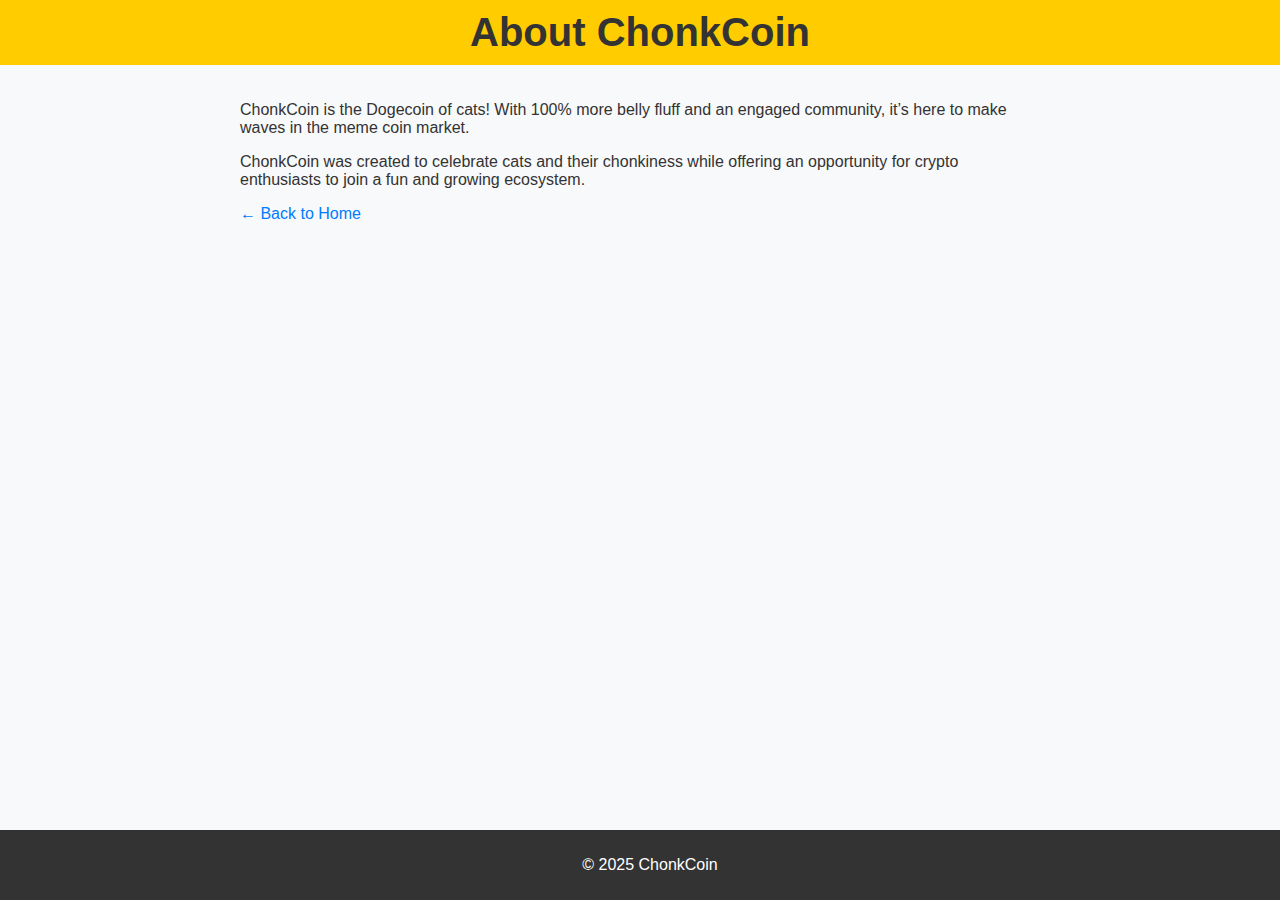
==== about.html @ bee0b77c "Create about.html" ====
<!DOCTYPE html>
<html lang="en">
<head>
    <meta charset="UTF-8">
    <meta name="viewport" content="width=device-width, initial-scale=1.0">
    <title>About ChonkCoin</title>
    <link rel="stylesheet" href="style.css">
</head>
<body>
    <header>
        <h1>About ChonkCoin</h1>
    </header>
    <section>
        <p>ChonkCoin is the Dogecoin of cats! With 100% more belly fluff and an engaged community, it’s here to make waves in the meme coin market.</p>
        <p>ChonkCoin was created to celebrate cats and their chonkiness while offering an opportunity for crypto enthusiasts to join a fun and growing ecosystem.</p>
        <a href="index.html">← Back to Home</a>
    </section>
    <footer>
        <p>&copy; 2025 ChonkCoin</p>
    </footer>
</body>
</html>
---- style.css ----
body {
    font-family: Arial, sans-serif;
    margin: 0;
    padding: 0;
    background-color: #f8f9fa;
    color: #333;
}

header {
    background-color: #ffcc00;
    padding: 10px;
    text-align: center;
}

header h1 {
    margin: 0;
    font-size: 2.5rem;
    color: #333;
}

section {
    padding: 20px;
    max-width: 800px;
    margin: 0 auto;
}

a {
    color: #007bff;
    text-decoration: none;
}

a:hover {
    text-decoration: underline;
}

footer {
    background-color: #333;
    color: #fff;
    text-align: center;
    padding: 10px;
    position: fixed;
    bottom: 0;
    width: 100%;
}
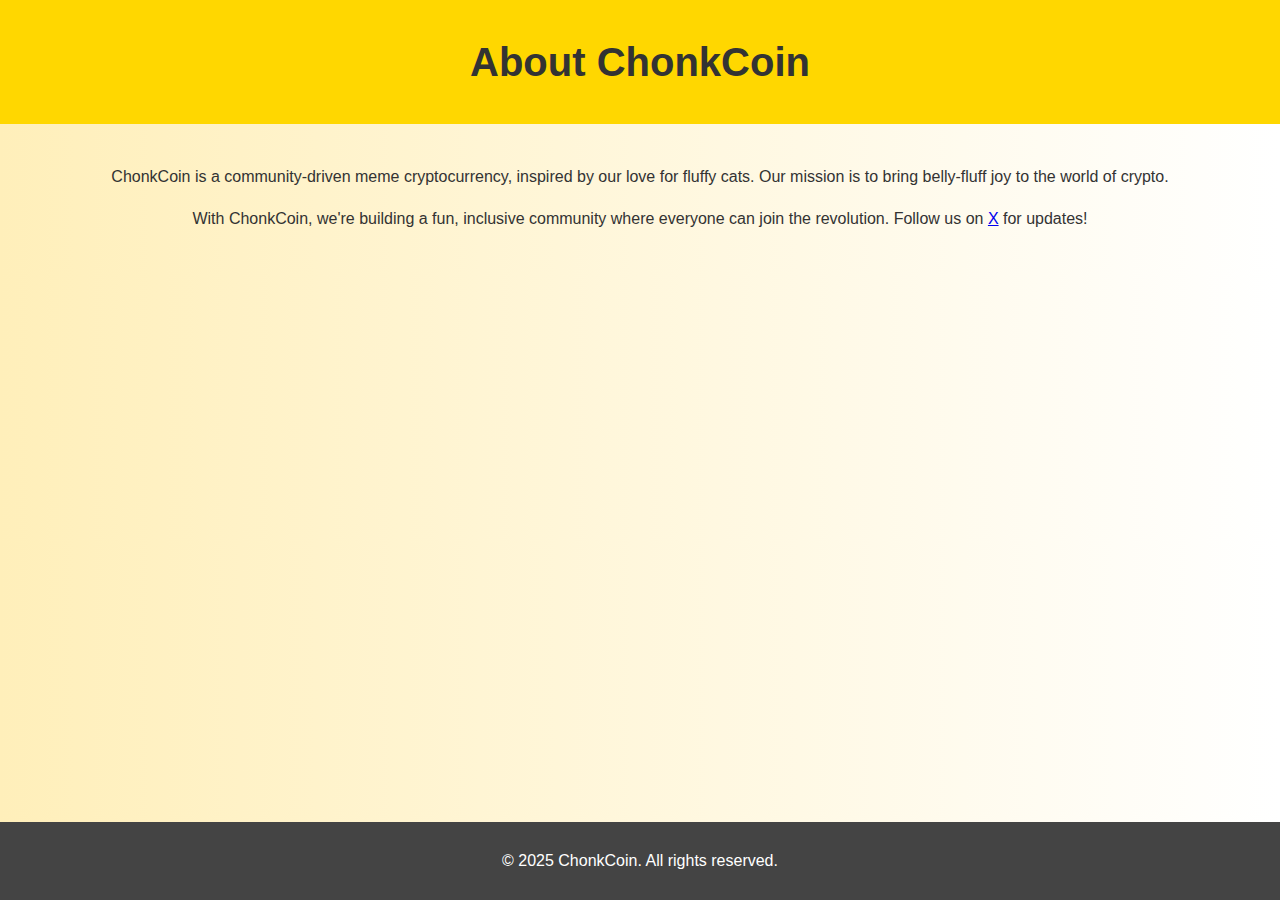
==== commit ae688377: "Update about.html" ====
--- a/about.html
+++ b/about.html
@@ -3,6 +3,7 @@
 <head>
     <meta charset="UTF-8">
     <meta name="viewport" content="width=device-width, initial-scale=1.0">
+    <meta name="description" content="Learn more about ChonkCoin, the meme cryptocurrency inspired by cats.">
     <title>About ChonkCoin</title>
     <link rel="stylesheet" href="style.css">
 </head>
@@ -10,13 +11,14 @@
     <header>
         <h1>About ChonkCoin</h1>
     </header>
-    <section>
-        <p>ChonkCoin is the Dogecoin of cats! With 100% more belly fluff and an engaged community, it’s here to make waves in the meme coin market.</p>
-        <p>ChonkCoin was created to celebrate cats and their chonkiness while offering an opportunity for crypto enthusiasts to join a fun and growing ecosystem.</p>
-        <a href="index.html">← Back to Home</a>
-    </section>
+    <main>
+        <section>
+            <p>ChonkCoin is a community-driven meme cryptocurrency, inspired by our love for fluffy cats. Our mission is to bring belly-fluff joy to the world of crypto.</p>
+            <p>With ChonkCoin, we're building a fun, inclusive community where everyone can join the revolution. Follow us on <a href="https://x.com/TheChonkCoin" target="_blank" rel="noopener noreferrer">X</a> for updates!</p>
+        </section>
+    </main>
     <footer>
-        <p>&copy; 2025 ChonkCoin</p>
+        <p>© 2025 ChonkCoin. All rights reserved.</p>
     </footer>
 </body>
 </html>
--- a/style.css
+++ b/style.css
@@ -1,44 +1,69 @@
 body {
+    margin: 0;
     font-family: Arial, sans-serif;
-    margin: 0;
-    padding: 0;
-    background-color: #f8f9fa;
+    line-height: 1.6;
+    background: linear-gradient(to right, #ffefba, #ffffff);
     color: #333;
 }
 
 header {
-    background-color: #ffcc00;
-    padding: 10px;
+    text-align: center;
+    padding: 20px;
+    background-color: #FFD700;
+}
+
+header .logo {
+    max-width: 150px;
+    margin: 10px 0;
+}
+
+header h1 {
+    margin: 10px 0;
+    font-size: 2.5em;
+    color: #333;
+}
+
+header p {
+    font-size: 1.2em;
+    color: #555;
+}
+
+nav {
+    display: flex;
+    justify-content: center;
+    background: #444;
+    padding: 10px 0;
+}
+
+nav a {
+    color: #fff;
+    text-decoration: none;
+    padding: 10px 20px;
+    margin: 0 10px;
+    font-size: 1.1em;
+    border-radius: 5px;
+}
+
+nav a:hover {
+    background: #FFD700;
+    color: #000;
+}
+
+main {
+    padding: 20px;
     text-align: center;
 }
 
-header h1 {
-    margin: 0;
-    font-size: 2.5rem;
-    color: #333;
-}
-
 section {
-    padding: 20px;
-    max-width: 800px;
-    margin: 0 auto;
-}
-
-a {
-    color: #007bff;
-    text-decoration: none;
-}
-
-a:hover {
-    text-decoration: underline;
+    margin: 20px 0;
 }
 
 footer {
-    background-color: #333;
+    text-align: center;
+    padding: 10px 0;
+    background: #444;
     color: #fff;
-    text-align: center;
-    padding: 10px;
     position: fixed;
+    width: 100%;
     bottom: 0;
-    width: 100%;
 }
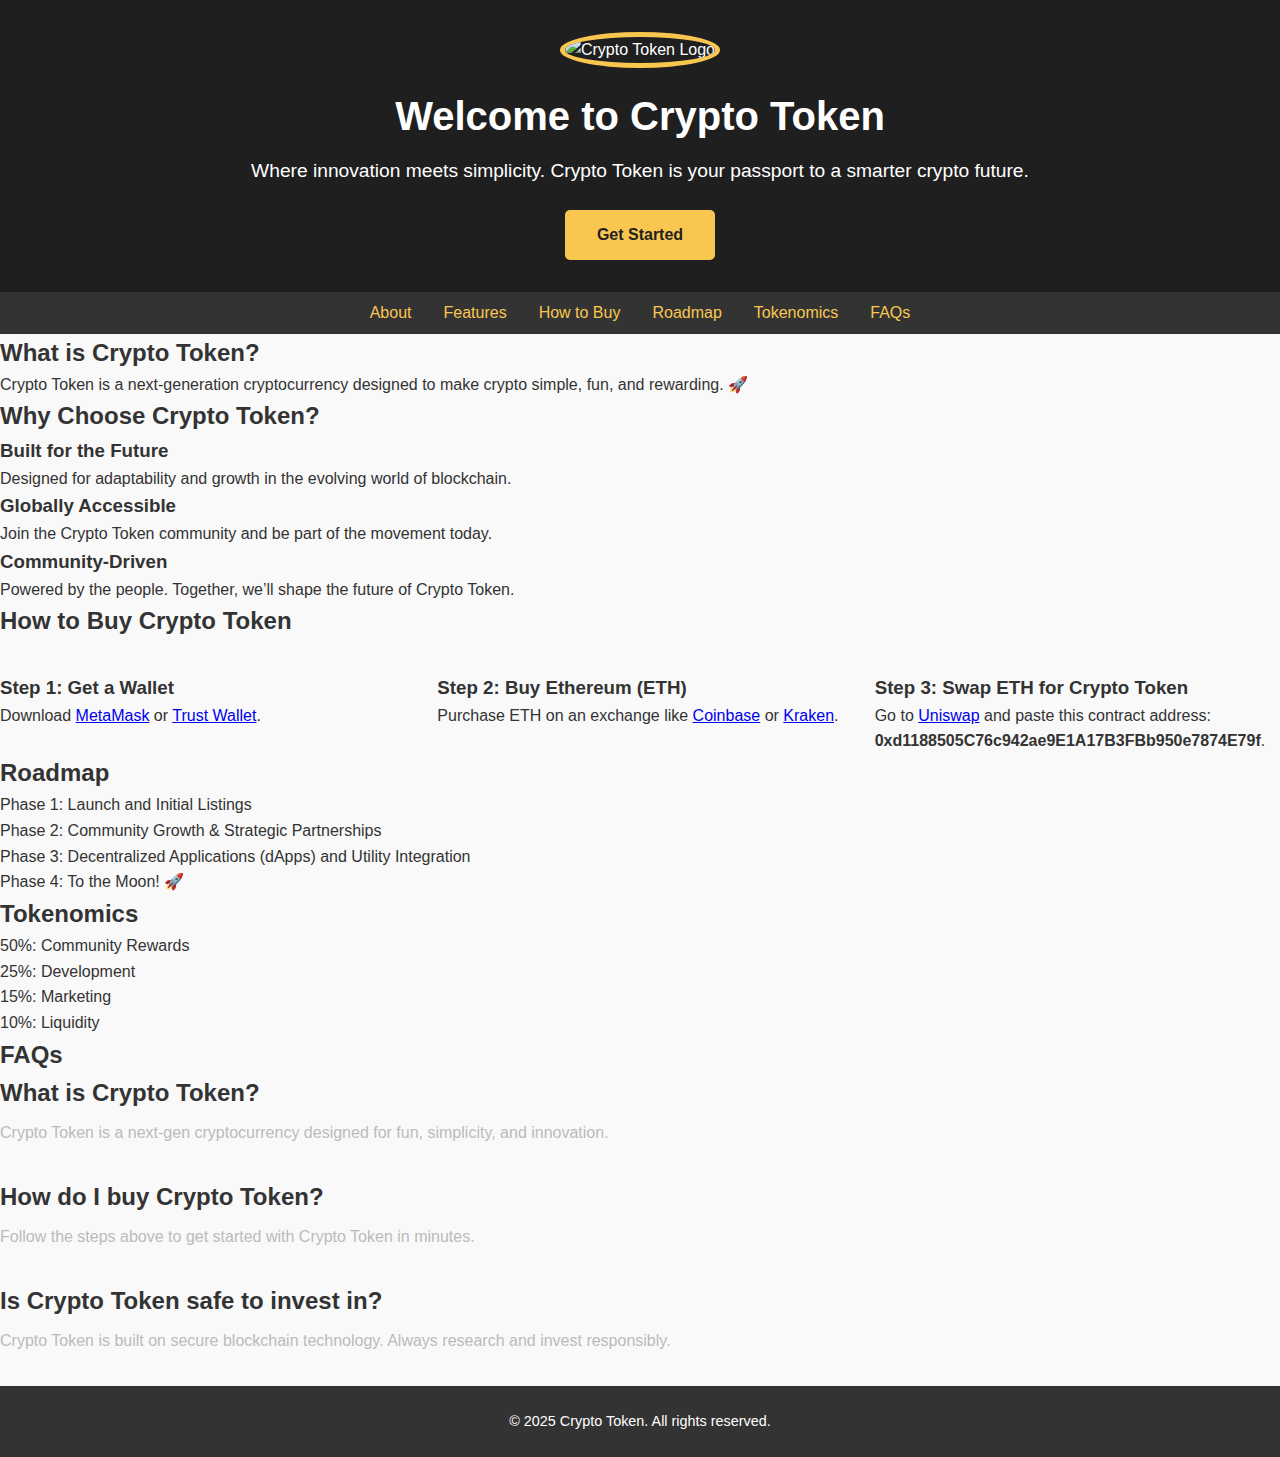
==== commit 6a6cc483: "Update about.html" ====
--- a/about.html
+++ b/about.html
@@ -3,22 +3,115 @@
 <head>
     <meta charset="UTF-8">
     <meta name="viewport" content="width=device-width, initial-scale=1.0">
-    <meta name="description" content="Learn more about ChonkCoin, the meme cryptocurrency inspired by cats.">
-    <title>About ChonkCoin</title>
+    <meta name="description" content="Crypto Token: Your passport to a smarter crypto future.">
+    <title>Crypto Token</title>
     <link rel="stylesheet" href="style.css">
 </head>
 <body>
+    <!-- Header -->
     <header>
-        <h1>About ChonkCoin</h1>
+        <img src="https://github.com/CryptoTokenCT/CryptoToken/blob/main/images/Crypto_Token.png?raw=true" alt="Crypto Token Logo" class="logo">
+        <h1>Welcome to Crypto Token</h1>
+        <p>Where innovation meets simplicity. Crypto Token is your passport to a smarter crypto future.</p>
+        <a href="#how-to-buy" class="cta-button">Get Started</a>
     </header>
-    <main>
-        <section>
-            <p>ChonkCoin is a community-driven meme cryptocurrency, inspired by our love for fluffy cats. Our mission is to bring belly-fluff joy to the world of crypto.</p>
-            <p>With ChonkCoin, we're building a fun, inclusive community where everyone can join the revolution. Follow us on <a href="https://x.com/TheChonkCoin" target="_blank" rel="noopener noreferrer">X</a> for updates!</p>
-        </section>
-    </main>
+
+    <!-- Navigation -->
+    <nav>
+        <a href="#about">About</a>
+        <a href="#features">Features</a>
+        <a href="#how-to-buy">How to Buy</a>
+        <a href="#roadmap">Roadmap</a>
+        <a href="#tokenomics">Tokenomics</a>
+        <a href="#faqs">FAQs</a>
+    </nav>
+
+    <!-- About Section -->
+    <section id="about">
+        <h2 class="section-title">What is Crypto Token?</h2>
+        <p>Crypto Token is a next-generation cryptocurrency designed to make crypto simple, fun, and rewarding. 🚀</p>
+    </section>
+
+    <!-- Features Section -->
+    <section id="features">
+        <h2 class="section-title">Why Choose Crypto Token?</h2>
+        <div class="features">
+            <div class="feature-box">
+                <h3>Built for the Future</h3>
+                <p>Designed for adaptability and growth in the evolving world of blockchain.</p>
+            </div>
+            <div class="feature-box">
+                <h3>Globally Accessible</h3>
+                <p>Join the Crypto Token community and be part of the movement today.</p>
+            </div>
+            <div class="feature-box">
+                <h3>Community-Driven</h3>
+                <p>Powered by the people. Together, we’ll shape the future of Crypto Token.</p>
+            </div>
+        </div>
+    </section>
+
+    <!-- How to Buy Section -->
+    <section id="how-to-buy">
+        <h2 class="section-title">How to Buy Crypto Token</h2>
+        <div class="buy-steps">
+            <div class="step-box">
+                <h3>Step 1: Get a Wallet</h3>
+                <p>Download <a href="https://metamask.io/" target="_blank">MetaMask</a> or <a href="https://trustwallet.com/" target="_blank">Trust Wallet</a>.</p>
+            </div>
+            <div class="step-box">
+                <h3>Step 2: Buy Ethereum (ETH)</h3>
+                <p>Purchase ETH on an exchange like <a href="https://www.coinbase.com/" target="_blank">Coinbase</a> or <a href="https://www.kraken.com/" target="_blank">Kraken</a>.</p>
+            </div>
+            <div class="step-box">
+                <h3>Step 3: Swap ETH for Crypto Token</h3>
+                <p>Go to <a href="https://uniswap.org/" target="_blank">Uniswap</a> and paste this contract address: <br> <strong>0xd1188505C76c942ae9E1A17B3FBb950e7874E79f</strong>.</p>
+            </div>
+        </div>
+    </section>
+
+    <!-- Roadmap Section -->
+    <section id="roadmap" class="roadmap">
+        <h2 class="section-title">Roadmap</h2>
+        <ul>
+            <li>Phase 1: Launch and Initial Listings</li>
+            <li>Phase 2: Community Growth & Strategic Partnerships</li>
+            <li>Phase 3: Decentralized Applications (dApps) and Utility Integration</li>
+            <li>Phase 4: To the Moon! 🚀</li>
+        </ul>
+    </section>
+
+    <!-- Tokenomics Section -->
+    <section id="tokenomics" class="tokenomics">
+        <h2 class="section-title">Tokenomics</h2>
+        <ul>
+            <li>50%: Community Rewards</li>
+            <li>25%: Development</li>
+            <li>15%: Marketing</li>
+            <li>10%: Liquidity</li>
+        </ul>
+    </section>
+
+    <!-- FAQ Section -->
+    <section id="faqs" class="faqs">
+        <h2>FAQs</h2>
+        <div class="faq-item">
+            <h3>What is Crypto Token?</h3>
+            <p>Crypto Token is a next-gen cryptocurrency designed for fun, simplicity, and innovation.</p>
+        </div>
+        <div class="faq-item">
+            <h3>How do I buy Crypto Token?</h3>
+            <p>Follow the steps above to get started with Crypto Token in minutes.</p>
+        </div>
+        <div class="faq-item">
+            <h3>Is Crypto Token safe to invest in?</h3>
+            <p>Crypto Token is built on secure blockchain technology. Always research and invest responsibly.</p>
+        </div>
+    </section>
+
+    <!-- Footer -->
     <footer>
-        <p>© 2025 ChonkCoin. All rights reserved.</p>
+        <p>© 2025 Crypto Token. All rights reserved.</p>
     </footer>
 </body>
 </html>
--- a/style.css
+++ b/style.css
@@ -1,69 +1,215 @@
+/* General Reset */
+body, h1, h2, h3, p, a, ul, li {
+    margin: 0;
+    padding: 0;
+    box-sizing: border-box;
+}
+
 body {
-    margin: 0;
-    font-family: Arial, sans-serif;
+    font-family: 'Inter', sans-serif;
     line-height: 1.6;
-    background: linear-gradient(to right, #ffefba, #ffffff);
     color: #333;
-}
-
+    background-color: #f9f9f9;
+}
+
+/* Header Section */
 header {
     text-align: center;
-    padding: 20px;
-    background-color: #FFD700;
+    padding: 2rem 1rem;
+    background-color: #1f1f1f;
+    color: #fff;
 }
 
 header .logo {
-    max-width: 150px;
-    margin: 10px 0;
+    width: 150px;
+    height: 150px;
+    border-radius: 50%;
+    border: 5px solid #f9c74f;
+    margin-bottom: 1rem;
 }
 
 header h1 {
-    margin: 10px 0;
-    font-size: 2.5em;
-    color: #333;
+    font-size: 2.5rem;
+    font-weight: 600;
+    margin-bottom: 0.5rem;
 }
 
 header p {
-    font-size: 1.2em;
-    color: #555;
-}
-
+    font-size: 1.2rem;
+    margin-bottom: 1.5rem;
+}
+
+header .cta-button {
+    display: inline-block;
+    padding: 0.75rem 2rem;
+    background-color: #f9c74f;
+    color: #1f1f1f;
+    text-decoration: none;
+    font-weight: 600;
+    border-radius: 5px;
+    transition: background-color 0.3s ease;
+}
+
+header .cta-button:hover {
+    background-color: #e0a731;
+}
+
+/* Navigation */
 nav {
     display: flex;
     justify-content: center;
-    background: #444;
-    padding: 10px 0;
+    background-color: #333;
+    padding: 0.5rem 1rem;
 }
 
 nav a {
-    color: #fff;
+    color: #f9c74f;
     text-decoration: none;
-    padding: 10px 20px;
-    margin: 0 10px;
-    font-size: 1.1em;
-    border-radius: 5px;
+    font-weight: 500;
+    margin: 0 1rem;
+    transition: color 0.3s ease;
 }
 
 nav a:hover {
-    background: #FFD700;
-    color: #000;
-}
-
-main {
-    padding: 20px;
-    text-align: center;
-}
-
-section {
-    margin: 20px 0;
-}
-
+    color: #fff;
+}
+
+/* Section Styles */
+.section-light {
+    background-color: #fff;
+    color: #333;
+    padding: 3rem 1rem;
+    text-align: center;
+}
+
+.section-dark {
+    background-color: #1f1f1f;
+    color: #f9c74f;
+    padding: 3rem 1rem;
+    text-align: center;
+}
+
+/* Features Section */
+.feature-grid {
+    display: grid;
+    grid-template-columns: repeat(auto-fit, minmax(250px, 1fr));
+    gap: 2rem;
+    margin-top: 2rem;
+}
+
+.feature-item {
+    background: #333;
+    color: #f9c74f;
+    padding: 1.5rem;
+    border-radius: 10px;
+    text-align: center;
+    box-shadow: 0 4px 6px rgba(0, 0, 0, 0.1);
+}
+
+.feature-item i {
+    margin-bottom: 1rem;
+}
+
+.feature-item h3 {
+    font-size: 1.5rem;
+    margin-bottom: 0.5rem;
+}
+
+.feature-item p {
+    font-size: 1rem;
+}
+
+/* How to Buy Section */
+.buy-steps {
+    display: grid;
+    grid-template-columns: repeat(auto-fit, minmax(250px, 1fr));
+    gap: 2rem;
+    margin-top: 2rem;
+}
+
+.step {
+    background: #fff;
+    padding: 1.5rem;
+    border: 1px solid #ddd;
+    border-radius: 10px;
+    box-shadow: 0 4px 6px rgba(0, 0, 0, 0.1);
+    text-align: center;
+}
+
+.step i {
+    margin-bottom: 1rem;
+    color: #f9c74f;
+}
+
+.step h3 {
+    font-size: 1.5rem;
+    margin-bottom: 0.5rem;
+}
+
+.step p {
+    font-size: 1rem;
+}
+
+.contract-address {
+    font-weight: bold;
+    color: #f9c74f;
+    word-break: break-all;
+}
+
+/* Roadmap & Tokenomics */
+.roadmap-list, .tokenomics-list {
+    list-style: none;
+    text-align: left;
+    max-width: 600px;
+    margin: 0 auto;
+    padding: 0;
+}
+
+.roadmap-list li, .tokenomics-list li {
+    font-size: 1.2rem;
+    margin-bottom: 1rem;
+}
+
+.roadmap-list li strong, .tokenomics-list li strong {
+    color: #f9c74f;
+}
+
+/* FAQs Section */
+.faq-item {
+    margin-bottom: 2rem;
+}
+
+.faq-item h3 {
+    font-size: 1.5rem;
+    margin-bottom: 0.5rem;
+}
+
+.faq-item p {
+    font-size: 1rem;
+    color: #bbb;
+}
+
+/* Footer */
 footer {
-    text-align: center;
-    padding: 10px 0;
-    background: #444;
-    color: #fff;
-    position: fixed;
-    width: 100%;
-    bottom: 0;
-}
+    background: #333;
+    color: #fff;
+    text-align: center;
+    padding: 1.5rem 1rem;
+    font-size: 0.9rem;
+}
+
+footer a {
+    color: #f9c74f;
+    text-decoration: none;
+}
+
+footer a:hover {
+    color: #fff;
+}
+
+/* Responsive Design */
+@media (max-width: 768px) {
+    .feature-grid, .buy-steps {
+        grid-template-columns: 1fr;
+    }
+}
